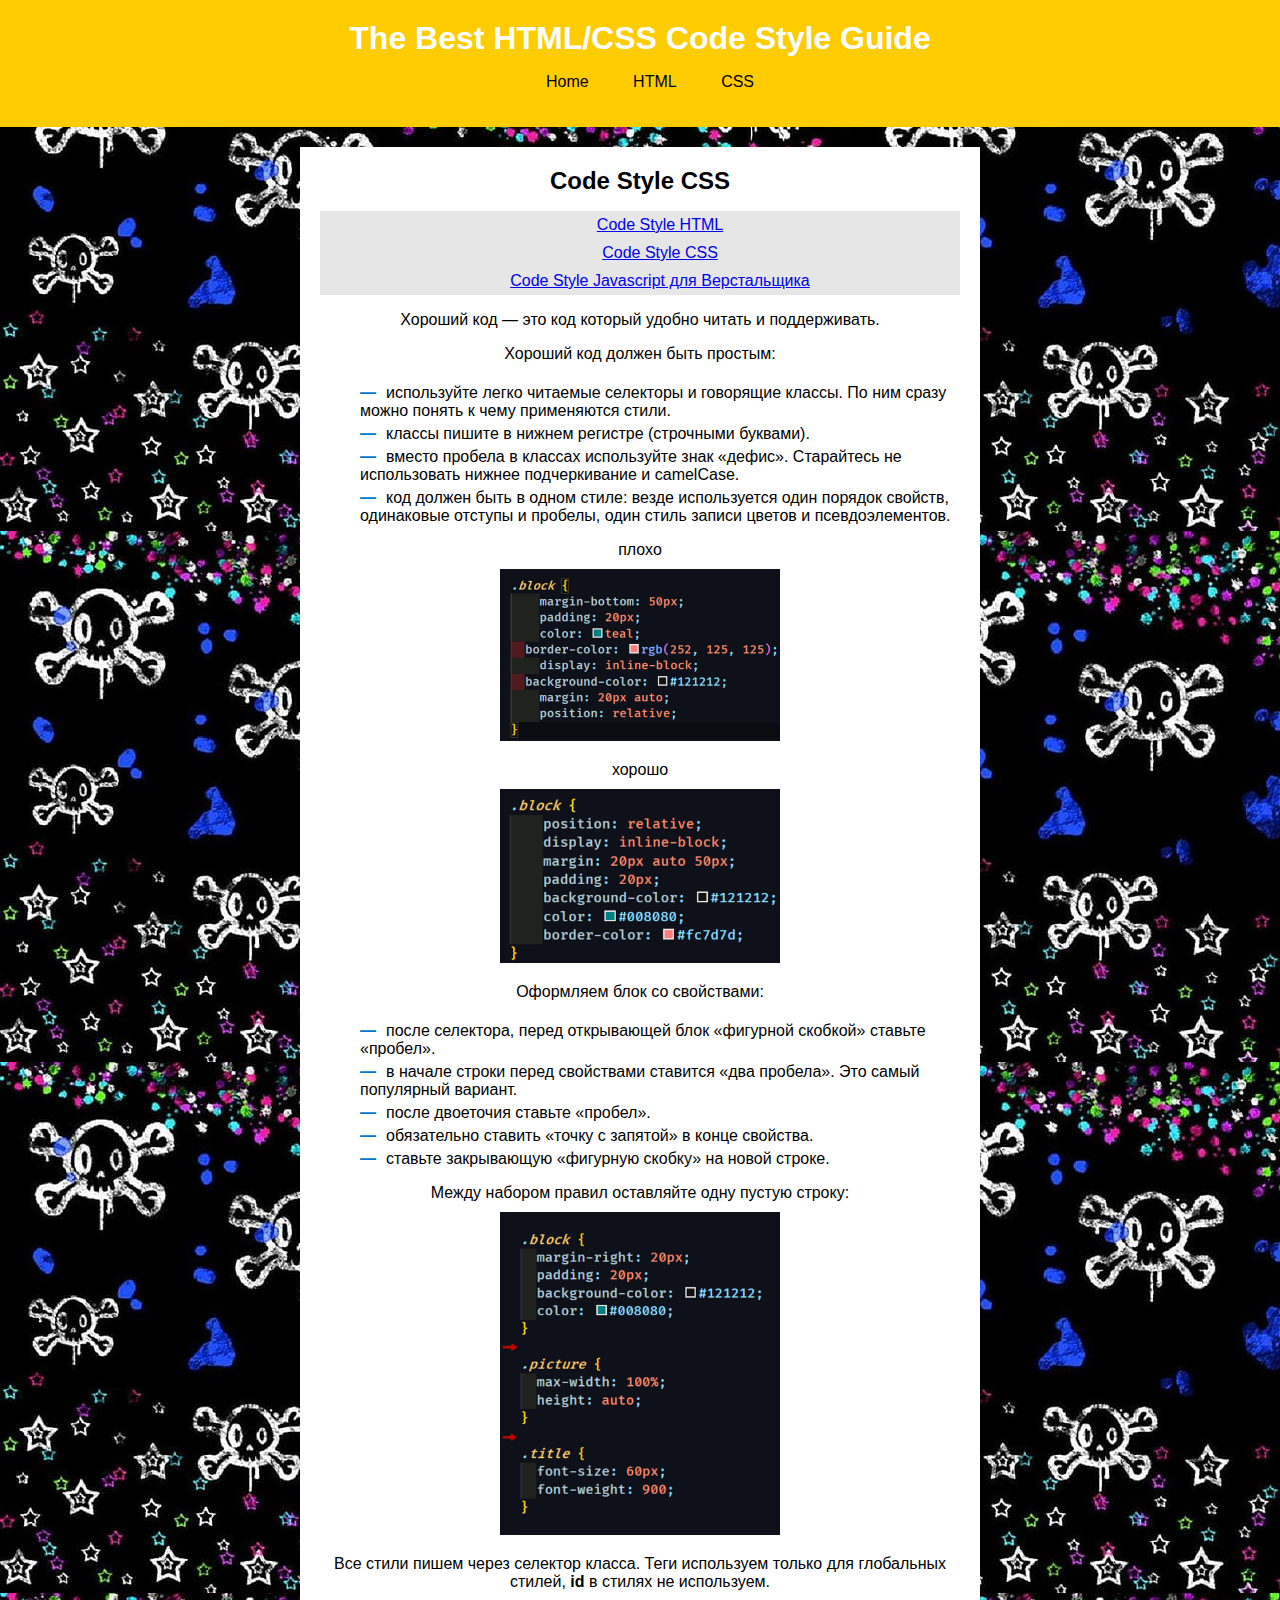
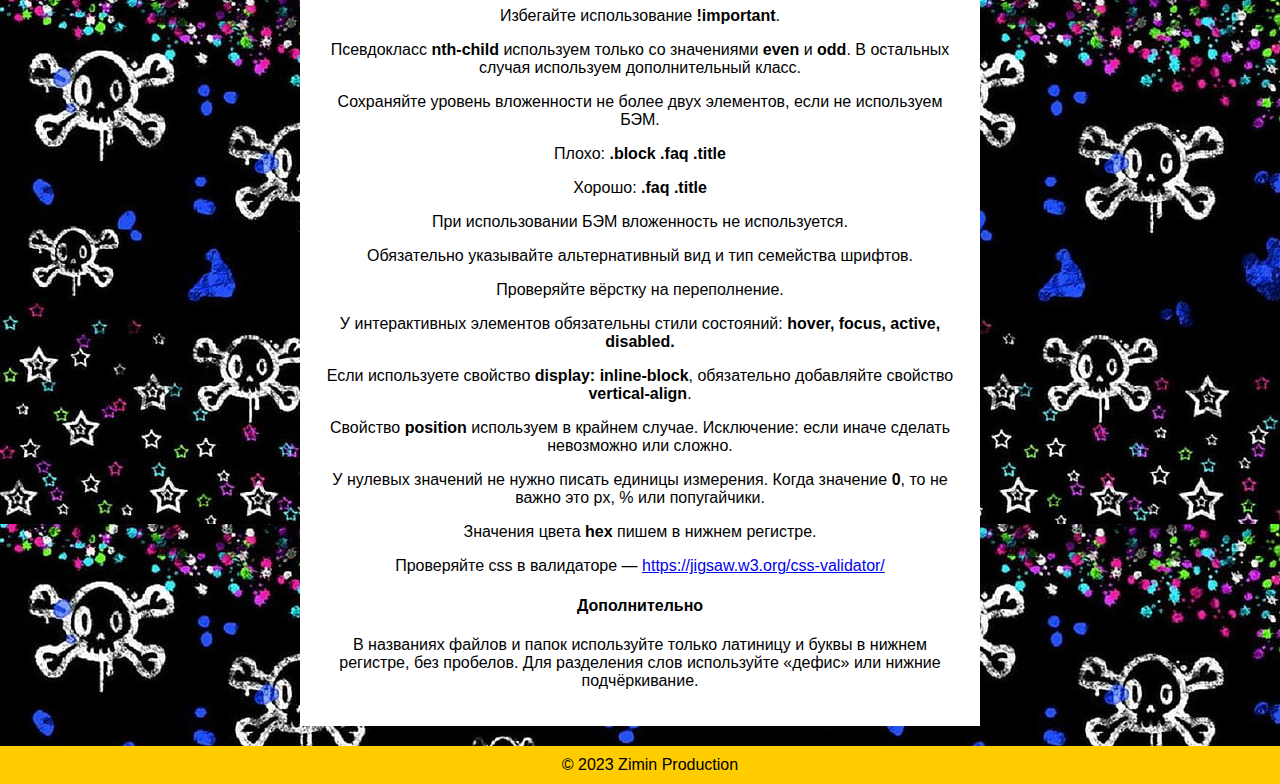
==== css.html @ 5b2baa94 "Code Style init" ====
<!DOCTYPE html>
<html lang="ru">

<head>
  <meta charset="UTF-8">
  <meta name="viewport" content="width=device-width, initial-scale=1.0">

  <link rel="stylesheet" href="styles/main.css">
  <title>Code style</title>
</head>

<body>

  <header>
    <h1>The Best HTML/CSS Code Style Guide</h1>
    <nav>
      <ul>
        <li><a href="index.html">Home</a></li>
        <li><a href="html.html">HTML</a></li>
        <li><a href="css.html">CSS</a></li>
      </ul>
    </nav>
  </header>

  <main>
    <article>
      <h2>Code Style CSS</h2>

      <aside>
        <ul class="recommended-links__list">
          <li><a href="https://www.notion.so/Code-Style-HTML-6cabd2a939ad42f086410779e18a1066?pvs=21">Code Style
              HTML</a></li>
          <li><a href="https://www.notion.so/Code-Style-CSS-5021e31124f8489a9bce3a7097e99858?pvs=21">Code Style
              CSS</a></li>
          <li><a href="https://www.notion.so/Code-Style-Javascript-b46b53a200ba41cb81b4bfcb9ba283ca?pvs=21">Code Style
              Javascript для Верстальщика</a></li>
        </ul>
      </aside>

      <p>Хороший код — это код который удобно читать и поддерживать.</p>

      <p>Хороший код должен быть простым:</p>
      <ul class="bullet-dash">
        <li>используйте легко читаемые селекторы и говорящие классы. По ним сразу можно понять к чему применяются стили.
        </li>
        <li>классы пишите в нижнем регистре (строчными буквами).</li>
        <li>вместо пробела в классах используйте знак «дефис». Старайтесь не использовать нижнее подчеркивание и
          camelCase.</li>
        <li>код должен быть в одном стиле: везде используется один порядок свойств, одинаковые отступы и пробелы, один
          стиль записи цветов и псевдоэлементов.</li>
      </ul>

      <figure>
        <figcaption>плохо</figcaption>
        <img src="assets/article/css/style-bad.png" alt="Пример плохого расположения свойств стилей">
      </figure>
      <figure>
        <figcaption>хорошо</figcaption>
        <img src="assets/article/css/style-good.png" alt="Пример хорошего расположения свойств стилей">
      </figure>

      <p>Оформляем блок со свойствами:</p>
      <ul class="bullet-dash">
        <li>после селектора, перед открывающей блок «фигурной скобкой» ставьте «пробел».</li>
        <li>в начале строки перед свойствами ставится «два пробела». Это самый популярный вариант.</li>
        <li>после двоеточия ставьте «пробел».</li>
        <li>обязательно ставить «точку с запятой» в конце свойства.</li>
        <li>ставьте закрывающую «фигурную скобку» на новой строке.</li>
      </ul>

      <figure>
        <figcaption>Между набором правил оставляйте одну пустую строку:</figcaption>
        <img src="assets/article/css/newline.png" alt="Пример стилей с переносом строки после каждого элемента">
      </figure>

      <p>Все стили пишем через селектор класса. Теги используем только для глобальных стилей, <b>id</b> в стилях не
        используем.</p>

      <p>Избегайте использование <b>!important</b>.</p>

      <p>Псевдокласс <b>nth-child</b> используем только со значениями <b>even</b> и <b>odd</b>. В остальных случая
        используем дополнительный класс.</p>

      <p>Сохраняйте уровень вложенности не более двух элементов, если не используем БЭМ.</p>
      <p>Плохо: <b>.block .faq .title</b></p>
      <p>Хорошо: <b>.faq .title</b></p>

      <p>При использовании БЭМ вложенность не используется.</p>
      <p>Обязательно указывайте альтернативный вид и тип семейства шрифтов.</p>
      <p>Проверяйте вёрстку на переполнение.</p>
      <p>У интерактивных элементов обязательны стили состояний: <b>hover, focus, active, disabled.</b></p>
      <p>Если используете свойство <b>display: inline-block</b>, обязательно добавляйте свойство <b>vertical-align</b>.
      </p>
      <p>Свойство <b>position</b> используем в крайнем случае. Исключение: если иначе сделать невозможно или сложно.</p>
      <p>У нулевых значений не нужно писать единицы измерения. Когда значение <b>0</b>, то не важно это px, % или
        попугайчики.</p>
      <p>Значения цвета <b>hex</b> пишем в нижнем регистре.</p>
      <p>Проверяйте css в валидаторе — <a
          href="https://jigsaw.w3.org/css-validator/">https://jigsaw.w3.org/css-validator/</a></p>

      <section>
        <h4>Дополнительно</h4>
        <p>В названиях файлов и папок используйте только латиницу и буквы в нижнем регистре, без пробелов. Для
          разделения слов используйте «дефис» или нижние подчёркивание. </p>
      </section>
    </article>
  </main>

  <footer>
    <p>&copy; 2023 Zimin Production</p>
  </footer>

</body>

</html>
---- styles/main.css ----
@import "article.css";

body,
h1,
h2,
footer p {
  margin: 0;
  padding: 0;
}

h1 {
  color: #fff;
}

img {
  max-width: 50%;
  max-height: 50%;
}

body {
  background-image: url('/assets/background.jpg');
  background-repeat: repeat;

  background-color: #000;
  font-family: 'Verdana', sans-serif;
  text-align: center;
}

main {
  margin: auto;
  overflow: auto;
  background-color: #fff;
  width: 50%;
  padding: 20px;
  margin-top: 20px;
  margin-bottom: 20px;
}

header {
  background-color: #ffcc00;
  padding: 20px;
}

nav ul {
  list-style-type: none;
}

nav ul li {
  display: inline;
  margin-right: 20px;
}

nav a {
  text-decoration: none;
  color: #000;
  padding: 5px 10px;
}

.intro h2 {
  margin-bottom: 20px;
  font-size: 36px;
}

.intro p {
  margin-bottom: 30px;
  font-size: 18px;
}

footer {
  background-color: #ffcc00;
  padding: 10px;
  width: 100%;
  bottom: 0;
}

nav a:hover {
  background-color: #0077cc;
  color: #fff;
}
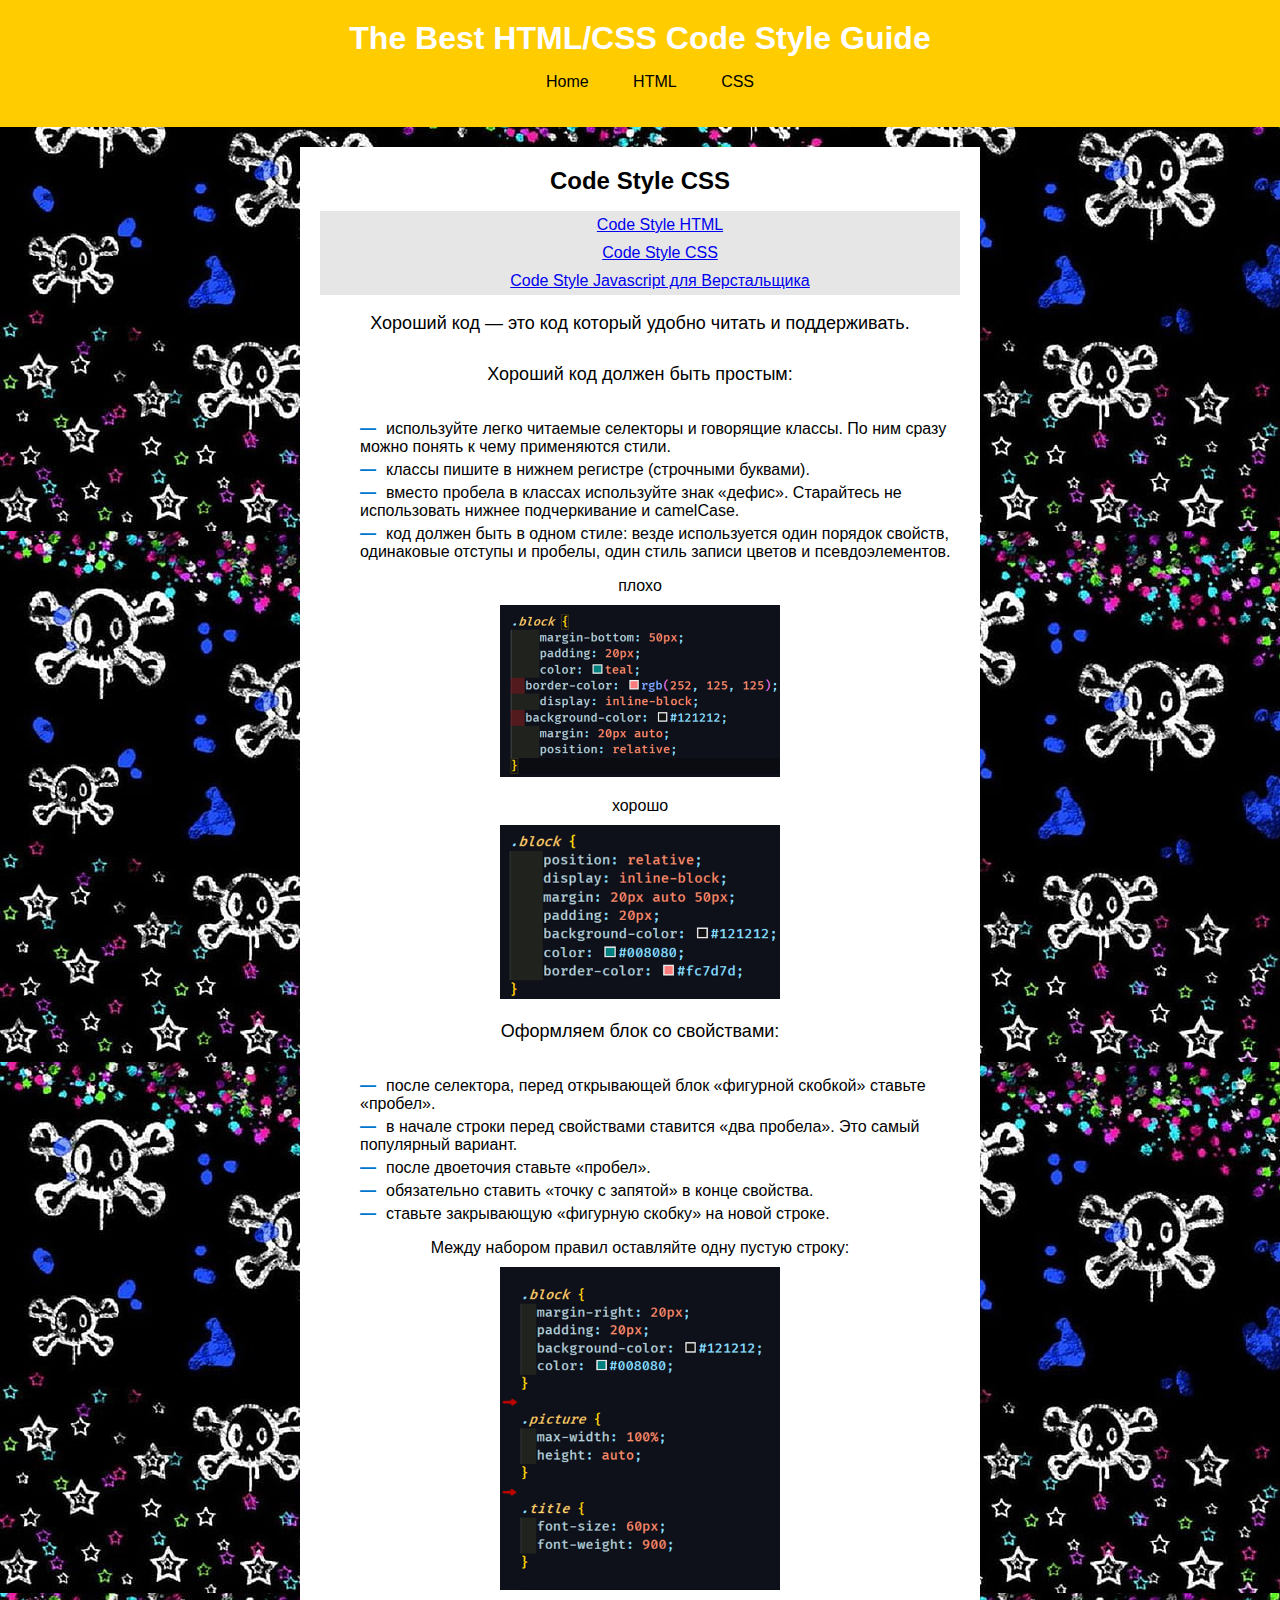
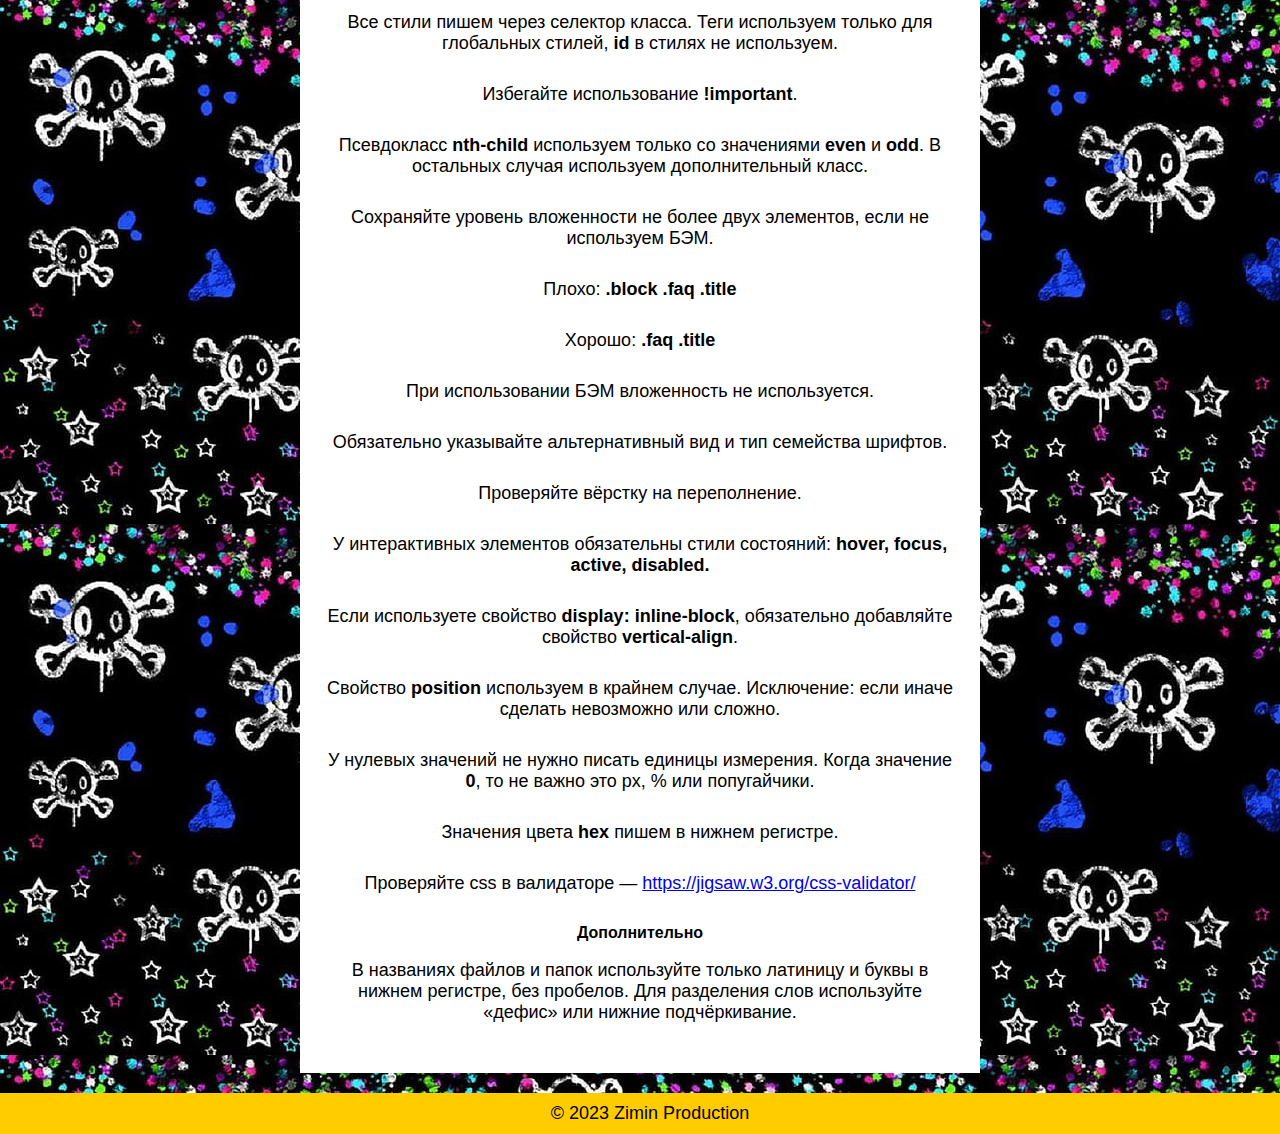
==== commit 840d17c6: "Fixes after review" ====
--- a/css.html
+++ b/css.html
@@ -5,8 +5,8 @@
   <meta charset="UTF-8">
   <meta name="viewport" content="width=device-width, initial-scale=1.0">
 
-  <link rel="stylesheet" href="styles/main.css">
-  <title>Code style</title>
+  <link rel="stylesheet" href="styles/styles.css">
+  <title>Code style - CSS</title>
 </head>
 
 <body>
@@ -14,10 +14,10 @@
   <header>
     <h1>The Best HTML/CSS Code Style Guide</h1>
     <nav>
-      <ul>
-        <li><a href="index.html">Home</a></li>
-        <li><a href="html.html">HTML</a></li>
-        <li><a href="css.html">CSS</a></li>
+      <ul class="nav__list">
+        <li class="nav__element"><a href="index.html">Home</a></li>
+        <li class="nav__element"><a href="html.html">HTML</a></li>
+        <li class="nav__element"><a href="css.html">CSS</a></li>
       </ul>
     </nav>
   </header>
--- a/styles/styles.css
+++ b/styles/styles.css
@@ -0,0 +1,3 @@
+@import "main.css";
+@import "nav.css";
+@import "article.css";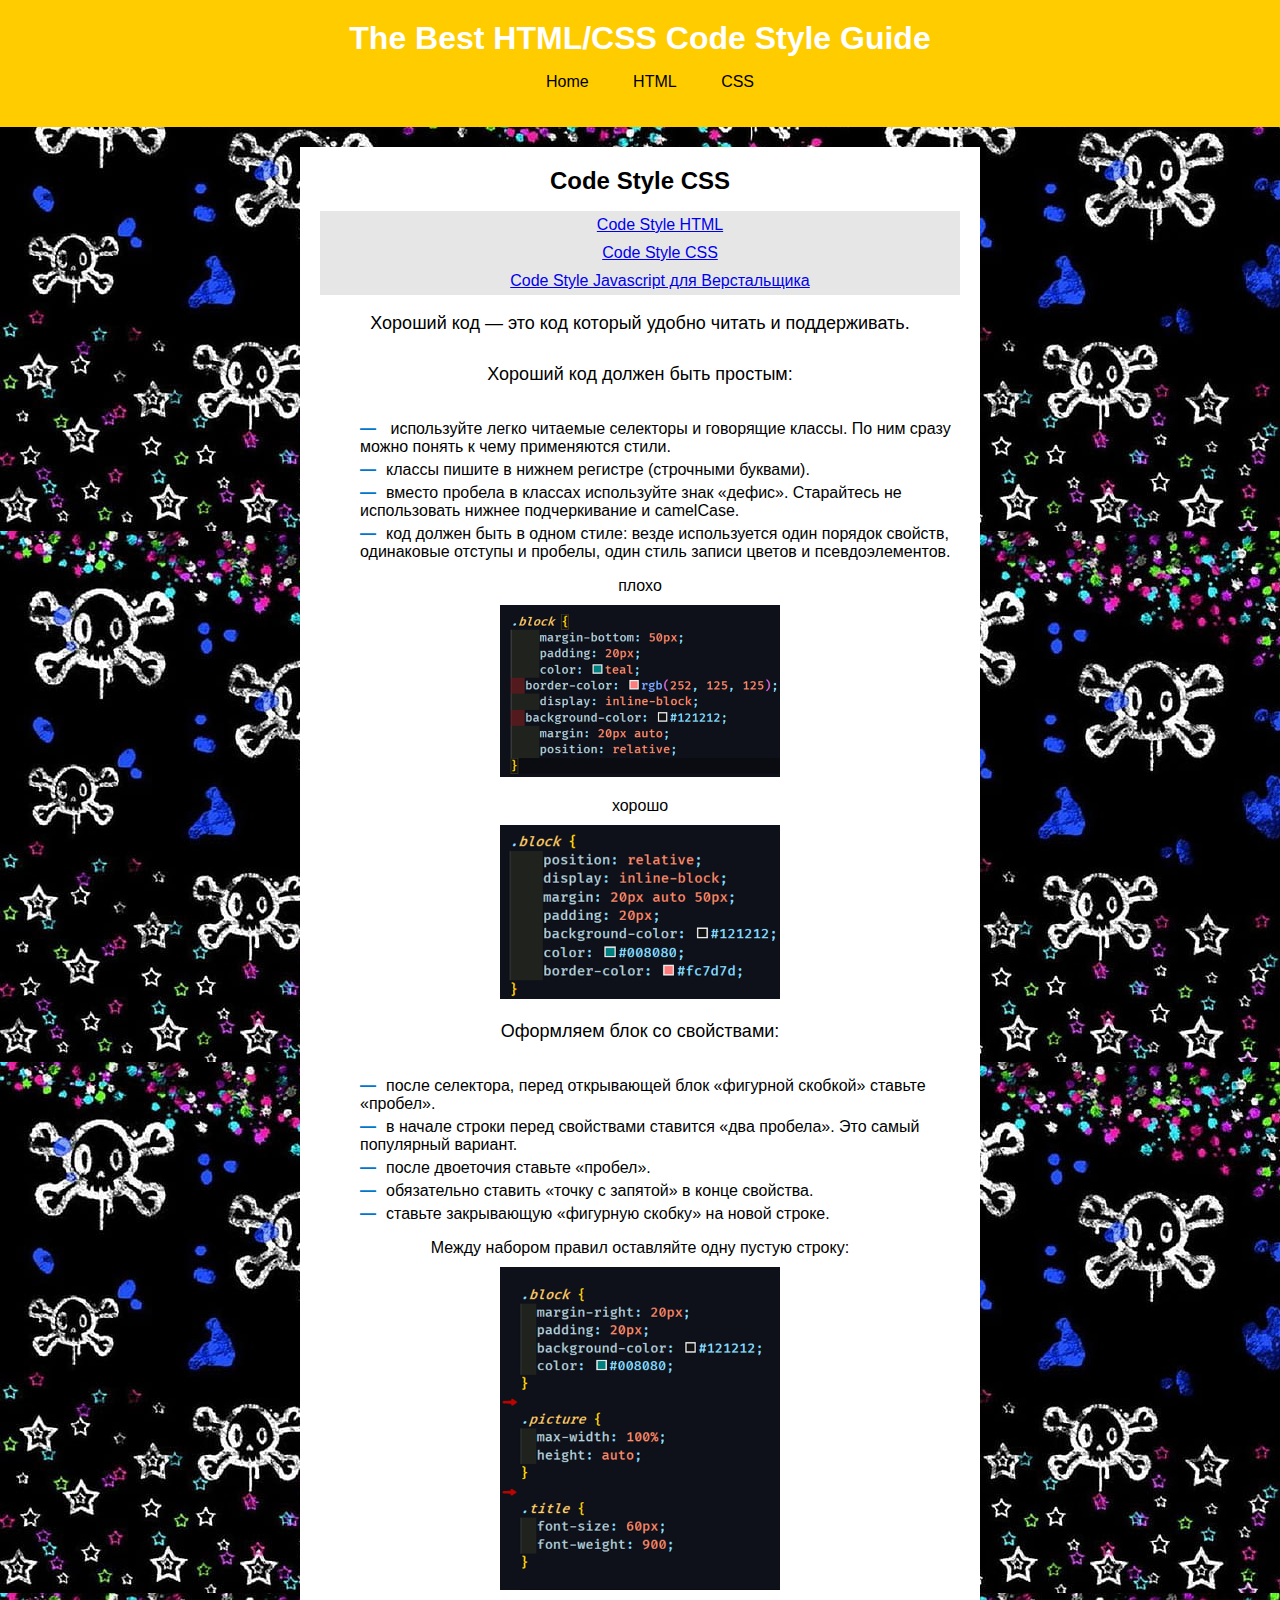
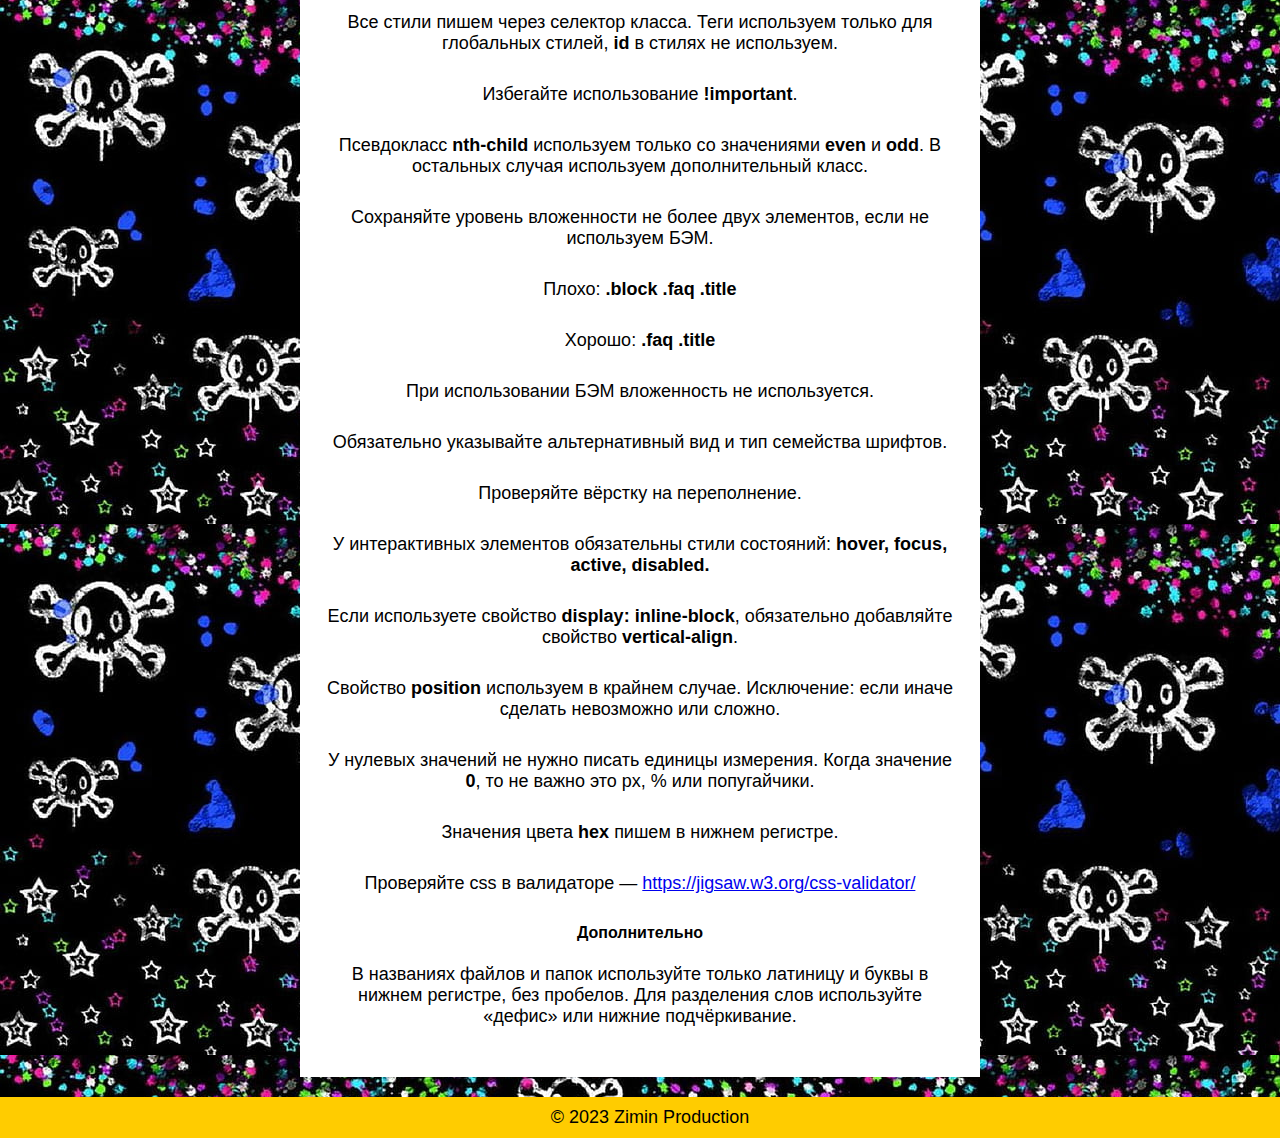
==== commit 65e573f4: "Code style fixes" ====
--- a/css.html
+++ b/css.html
@@ -15,9 +15,9 @@
     <h1>The Best HTML/CSS Code Style Guide</h1>
     <nav>
       <ul class="nav__list">
-        <li class="nav__element"><a href="index.html">Home</a></li>
-        <li class="nav__element"><a href="html.html">HTML</a></li>
-        <li class="nav__element"><a href="css.html">CSS</a></li>
+        <li class="nav__element"><a class="nav__link" href="index.html">Home</a></li>
+        <li class="nav__element"><a class="nav__link" href="html.html">HTML</a></li>
+        <li class="nav__element"><a class="nav__link" href="css.html">CSS</a></li>
       </ul>
     </nav>
   </header>
@@ -28,25 +28,29 @@
 
       <aside>
         <ul class="recommended-links__list">
-          <li><a href="https://www.notion.so/Code-Style-HTML-6cabd2a939ad42f086410779e18a1066?pvs=21">Code Style
-              HTML</a></li>
-          <li><a href="https://www.notion.so/Code-Style-CSS-5021e31124f8489a9bce3a7097e99858?pvs=21">Code Style
-              CSS</a></li>
-          <li><a href="https://www.notion.so/Code-Style-Javascript-b46b53a200ba41cb81b4bfcb9ba283ca?pvs=21">Code Style
-              Javascript для Верстальщика</a></li>
+          <li class="recommended-links__element">
+            <a href="https://www.notion.so/Code-Style-HTML-6cabd2a939ad42f086410779e18a1066?pvs=21">Code Style HTML</a>
+          </li>
+          <li class="recommended-links__element">
+            <a href="https://www.notion.so/Code-Style-CSS-5021e31124f8489a9bce3a7097e99858?pvs=21">Code Style CSS</a>
+          </li>
+          <li class="recommended-links__element">
+            <a href="https://www.notion.so/Code-Style-Javascript-b46b53a200ba41cb81b4bfcb9ba283ca?pvs=21">Code Style Javascript для Верстальщика</a>
+          </li>
         </ul>
       </aside>
 
       <p>Хороший код — это код который удобно читать и поддерживать.</p>
 
       <p>Хороший код должен быть простым:</p>
-      <ul class="bullet-dash">
-        <li>используйте легко читаемые селекторы и говорящие классы. По ним сразу можно понять к чему применяются стили.
+      <ul class="bullet-dash__list">
+        <li class="bullet-dash__element">
+          используйте легко читаемые селекторы и говорящие классы. По ним сразу можно понять к чему применяются стили.
         </li>
-        <li>классы пишите в нижнем регистре (строчными буквами).</li>
-        <li>вместо пробела в классах используйте знак «дефис». Старайтесь не использовать нижнее подчеркивание и
+        <li class="bullet-dash__element">классы пишите в нижнем регистре (строчными буквами).</li>
+        <li class="bullet-dash__element">вместо пробела в классах используйте знак «дефис». Старайтесь не использовать нижнее подчеркивание и
           camelCase.</li>
-        <li>код должен быть в одном стиле: везде используется один порядок свойств, одинаковые отступы и пробелы, один
+        <li class="bullet-dash__element">код должен быть в одном стиле: везде используется один порядок свойств, одинаковые отступы и пробелы, один
           стиль записи цветов и псевдоэлементов.</li>
       </ul>
 
@@ -60,12 +64,12 @@
       </figure>
 
       <p>Оформляем блок со свойствами:</p>
-      <ul class="bullet-dash">
-        <li>после селектора, перед открывающей блок «фигурной скобкой» ставьте «пробел».</li>
-        <li>в начале строки перед свойствами ставится «два пробела». Это самый популярный вариант.</li>
-        <li>после двоеточия ставьте «пробел».</li>
-        <li>обязательно ставить «точку с запятой» в конце свойства.</li>
-        <li>ставьте закрывающую «фигурную скобку» на новой строке.</li>
+      <ul class="bullet-dash__list">
+        <li class="bullet-dash__element">после селектора, перед открывающей блок «фигурной скобкой» ставьте «пробел».</li>
+        <li class="bullet-dash__element">в начале строки перед свойствами ставится «два пробела». Это самый популярный вариант.</li>
+        <li class="bullet-dash__element">после двоеточия ставьте «пробел».</li>
+        <li class="bullet-dash__element">обязательно ставить «точку с запятой» в конце свойства.</li>
+        <li class="bullet-dash__element">ставьте закрывающую «фигурную скобку» на новой строке.</li>
       </ul>
 
       <figure>
